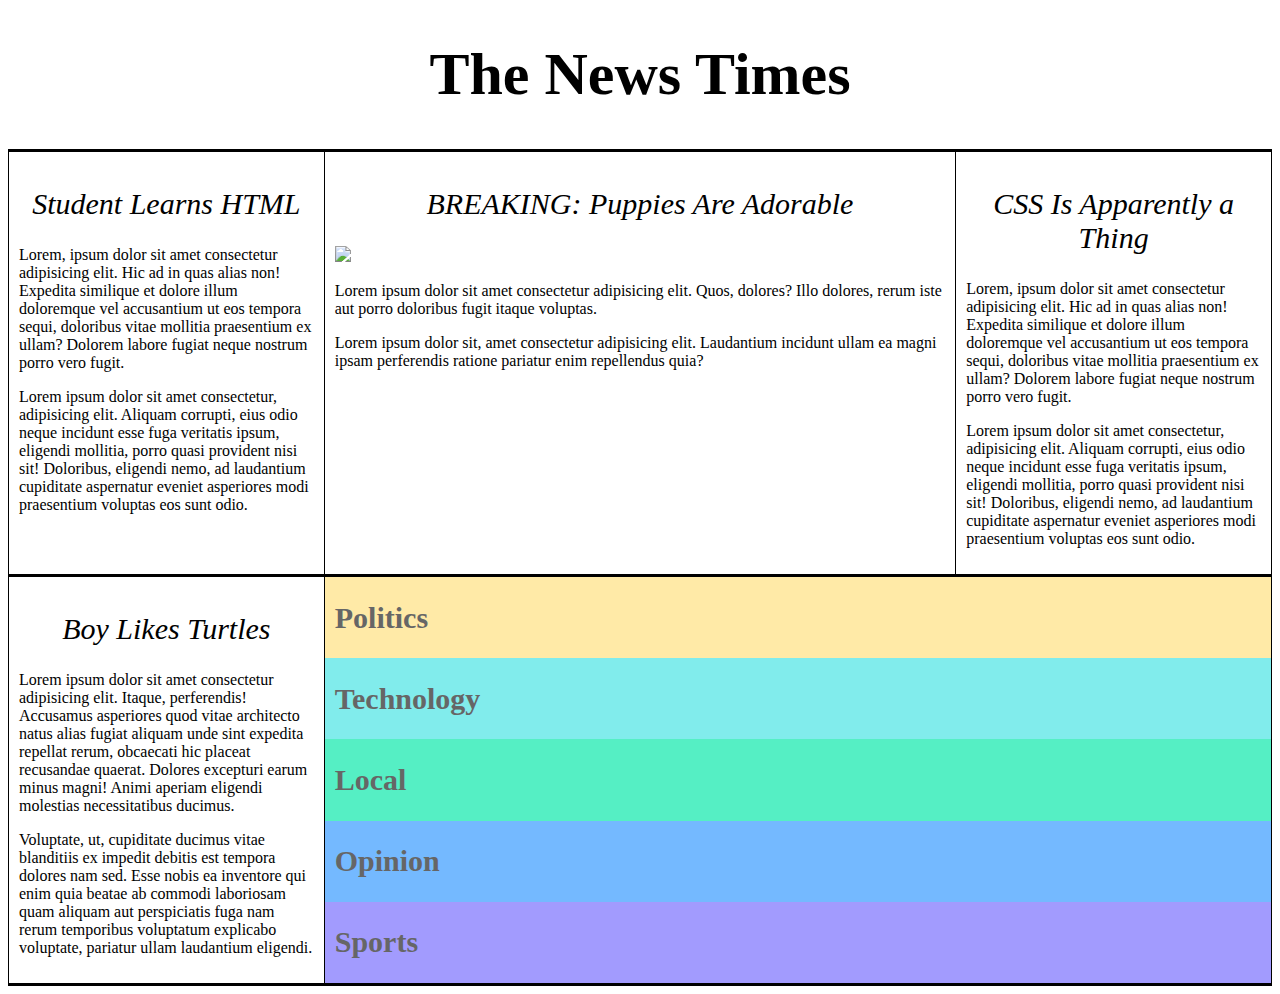
==== exercises/frontend_masters/01_corgi_news/index.html @ ab25a708 "moves corgi news project" ====
<!DOCTYPE html>
<html lang="en">
<head>
    <meta charset="UTF-8">
    <meta http-equiv="X-UA-Compatible" content="IE=edge">
    <meta name="viewport" content="width=device-width, initial-scale=1.0">
    <title>Document</title>
    <style>
        * {
            box-sizing: border-box;
        }
        .main-title {
            text-align: center;
            font-family: "Snell Roundhand";
            /* Perché continua a rimanere bold? */
            font-weight: normal;
            /* Perché ho dovuto dimezzare la grandezza per farlo ugale? */
            font-size: 30px;
        }
        .page {
            border-top: 3px solid;
        }
        .page h1,
        .page h2 {
            font-size: 30px;
            text-align: center;
            font-weight: normal;
            font-style: italic;
        }
        .contents {
            display: flex;
            border-bottom: 3px solid;
            border-left: 1px solid;
        }
        .contents > div {
            border-right: 1px solid;
        }
        .side-content {
            width: 25%;
            padding: 10px;
        }
        .main-content {
            width: 50%;
            padding: 10px;
        }
        .main-content-img {
            width: 100%;
        }
        .topic-content {
            width: 75%;
        }
        .topic-content > div {
            height: 20%;
            padding-left: 10px;
            display: flex;
            flex-direction: column;
            justify-content: center;
        }
        .topic-content > div a {
            /* Perché ho dovuto specificarlo? */
            text-decoration: none;
            font-size: 30px;
            font-weight: bold;
            font-family: "Futura";
            color: #666;
        }
        .topic-content > div a:hover {
            text-decoration: underline;
        }
        .topic-politics { background-color: #ffeaa7; }
        .topic-technology  { background-color: #81ecec; }
        .topic-local { background-color: #55efc4; }
        .topic-opinion  { background-color: #74b9ff; }
        .topic-sports  { background-color: #a29bfe; }
    </style>
</head>
<body>
    <div class="main-title">
        <h1>The News Times</h1>
    </div>
    
    <div class="page">
        <div class="contents">
            <div class="side-content">
                <h2>Student Learns HTML</h2>
                <p>
                    Lorem, ipsum dolor sit amet consectetur adipisicing elit. Hic ad in quas alias non! Expedita similique et dolore illum doloremque vel accusantium ut eos tempora sequi, doloribus vitae mollitia praesentium ex ullam? Dolorem labore fugiat neque nostrum porro vero fugit.
                </p>
                <p>
                    Lorem ipsum dolor sit amet consectetur, adipisicing elit. Aliquam corrupti, eius odio neque incidunt esse fuga veritatis ipsum, eligendi mollitia, porro quasi provident nisi sit! Doloribus, eligendi nemo, ad laudantium cupiditate aspernatur eveniet asperiores modi praesentium voluptas eos sunt odio.
                </p>
            </div>
            <div class="main-content">
                <h2>BREAKING: Puppies Are Adorable</h2>
                <img class="main-content-img" src="http://placecorgi.com/500/250">
                <p>
                    Lorem ipsum dolor sit amet consectetur adipisicing elit. Quos, dolores? Illo dolores, rerum iste aut porro doloribus fugit itaque voluptas.
                </p>
                <p>
                    Lorem ipsum dolor sit, amet consectetur adipisicing elit. Laudantium incidunt ullam ea magni ipsam perferendis ratione pariatur enim repellendus quia?
                </p>
            </div>
            <div class="side-content">
                <h2>CSS Is Apparently a Thing</h2>
                <p>
                    Lorem, ipsum dolor sit amet consectetur adipisicing elit. Hic ad in quas alias non! Expedita similique et dolore illum doloremque vel accusantium ut eos tempora sequi, doloribus vitae mollitia praesentium ex ullam? Dolorem labore fugiat neque nostrum porro vero fugit.
                </p>
                <p>
                    Lorem ipsum dolor sit amet consectetur, adipisicing elit. Aliquam corrupti, eius odio neque incidunt esse fuga veritatis ipsum, eligendi mollitia, porro quasi provident nisi sit! Doloribus, eligendi nemo, ad laudantium cupiditate aspernatur eveniet asperiores modi praesentium voluptas eos sunt odio.
                </p>
            </div>
        </div>
        <div class="contents">
            <div class="side-content">
                <h2>Boy Likes Turtles</h2>
                <p>
                    Lorem ipsum dolor sit amet consectetur adipisicing elit. Itaque, perferendis! Accusamus asperiores quod vitae architecto natus alias fugiat aliquam unde sint expedita repellat rerum, obcaecati hic placeat recusandae quaerat. Dolores excepturi earum minus magni! Animi aperiam eligendi molestias necessitatibus ducimus.
                </p>
                <p>
                    Voluptate, ut, cupiditate ducimus vitae blanditiis ex impedit debitis est tempora dolores nam sed. Esse nobis ea inventore qui enim quia beatae ab commodi laboriosam quam aliquam aut perspiciatis fuga nam rerum temporibus voluptatum explicabo voluptate, pariatur ullam laudantium eligendi.
                </p>
            </div>
            <div class="topic-content">
                <div class="topic-politics">
                    <a href="#">Politics</a>
                </div>
                <div class="topic-technology">
                    <a href="#">Technology</a>
                </div>
                <div class="topic-local">
                    <a href="#">Local</a>
                </div>
                <div class="topic-opinion">
                    <a href="#">Opinion</a>
                </div>
                <div class="topic-sports">
                    <a href="#">Sports</a>
                </div>
            </div>
        </div>
    </div>

</body>
</html>
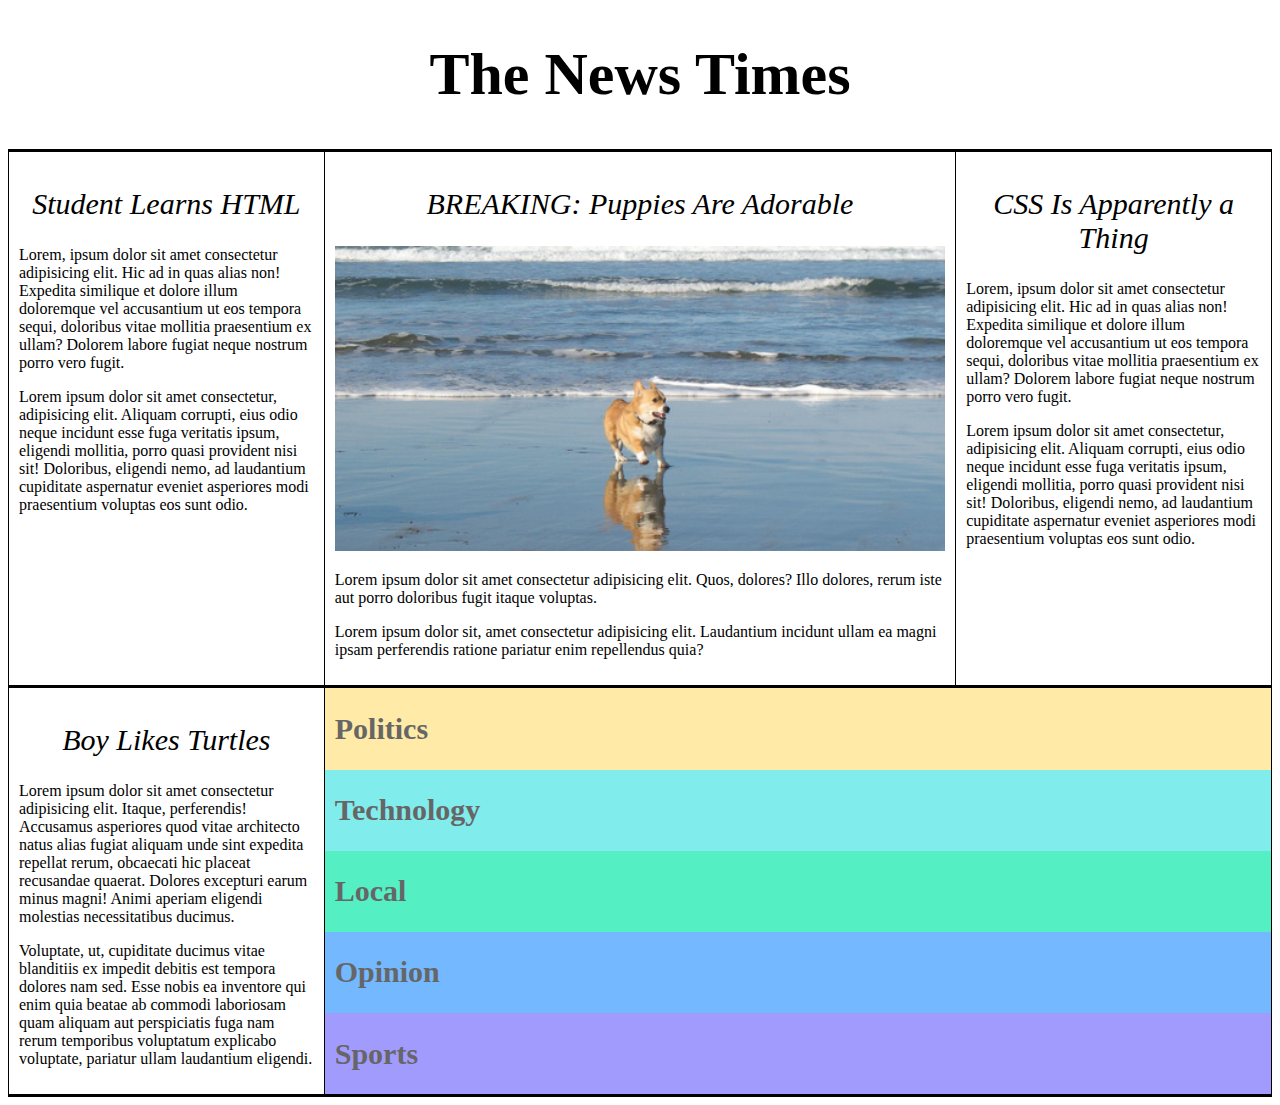
==== commit 0ebda295: "uses local corgi images" ====
--- a/exercises/frontend_masters/01_corgi_news/index.html
+++ b/exercises/frontend_masters/01_corgi_news/index.html
@@ -73,6 +73,17 @@
         .topic-opinion  { background-color: #74b9ff; }
         .topic-sports  { background-color: #a29bfe; }
     </style>
+    <script type="text/javascript">
+        window.onload = function () {
+            const images = [ 
+                    "img/corgi_1.jpg", "img/corgi_2.jpg", "img/corgi_3.jpg", "img/corgi_4.jpg",
+                    "img/corgi_5.jpg", "img/corgi_6.jpg", "img/corgi_7.jpg", "img/corgi_8.jpg" ]
+                .map(imgPath => { return { id: Math.random(), path:imgPath } })
+                .sort((img1, img2) => img1.id - img2.id)
+
+            document.getElementsByClassName('main-content-img')[0].src = images[0].path
+        }
+    </script>
 </head>
 <body>
     <div class="main-title">
@@ -92,7 +103,7 @@
             </div>
             <div class="main-content">
                 <h2>BREAKING: Puppies Are Adorable</h2>
-                <img class="main-content-img" src="http://placecorgi.com/500/250">
+                <img class="main-content-img">
                 <p>
                     Lorem ipsum dolor sit amet consectetur adipisicing elit. Quos, dolores? Illo dolores, rerum iste aut porro doloribus fugit itaque voluptas.
                 </p>
